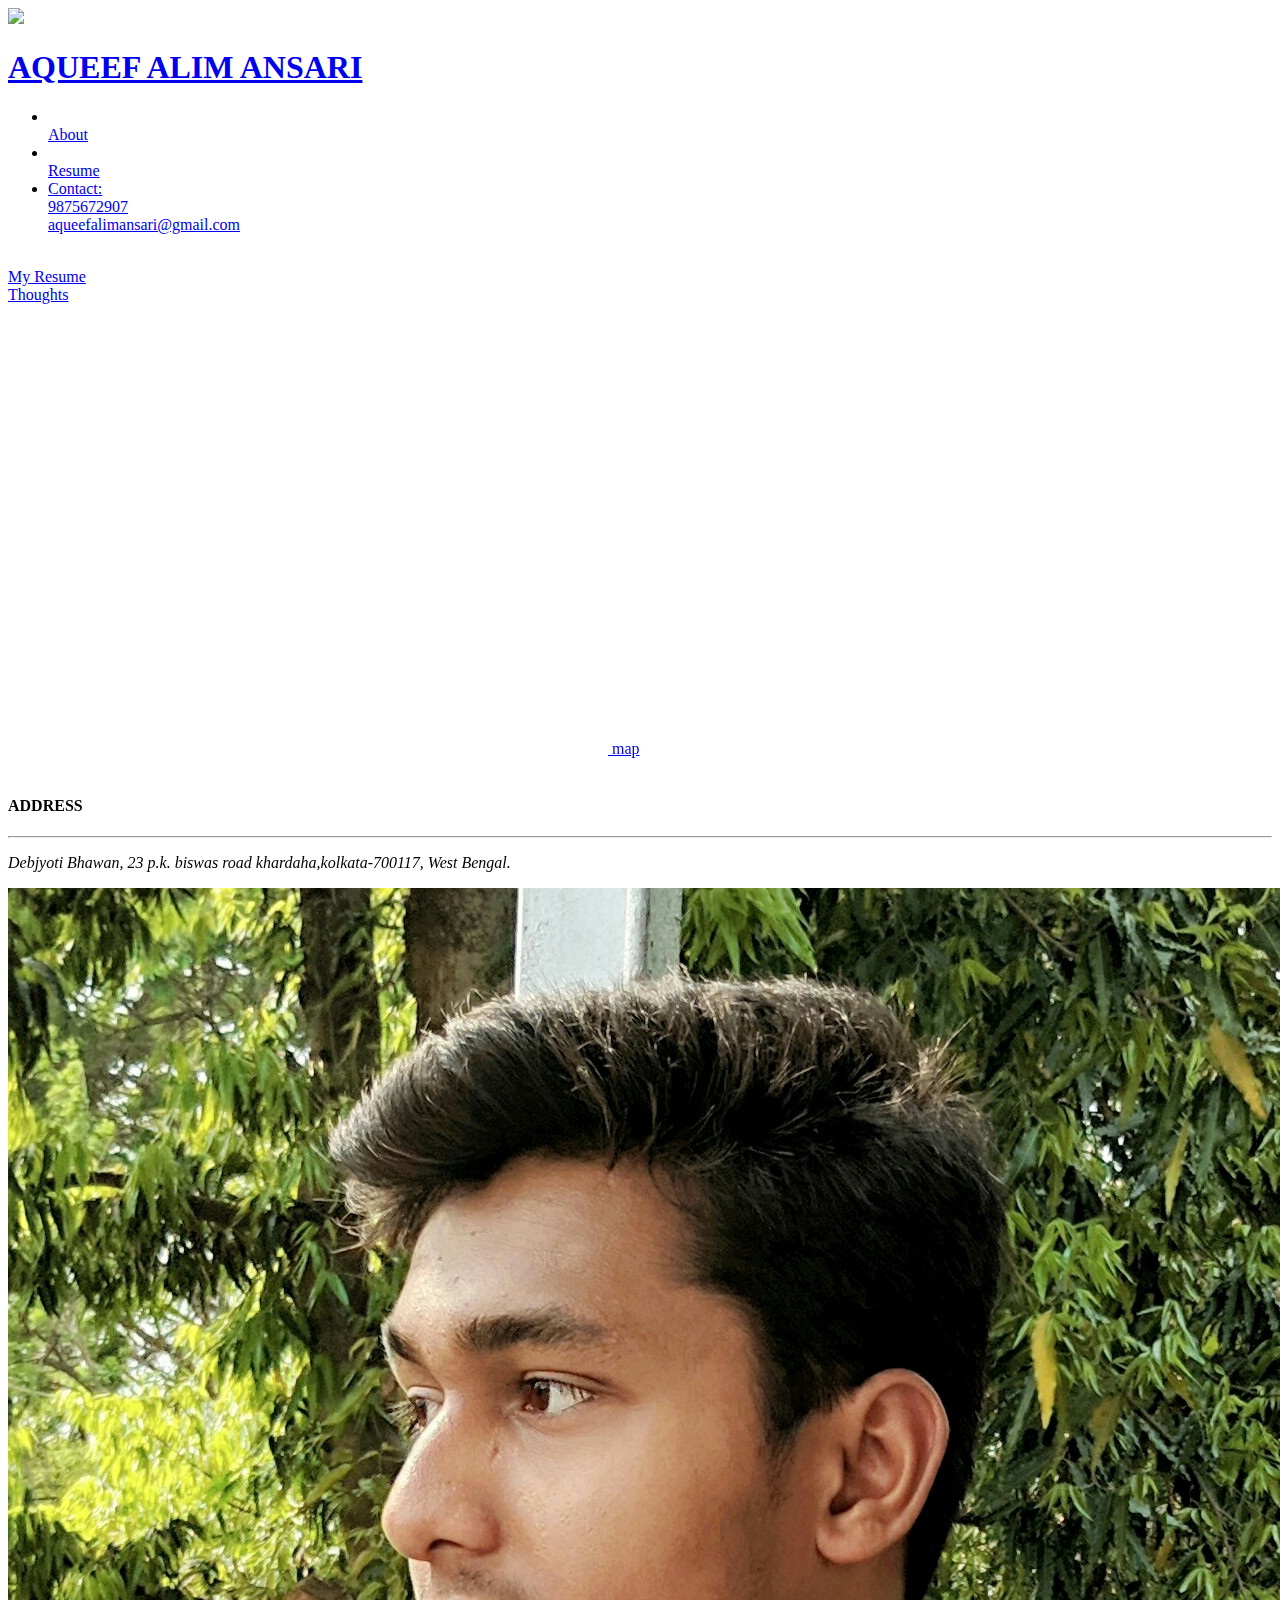
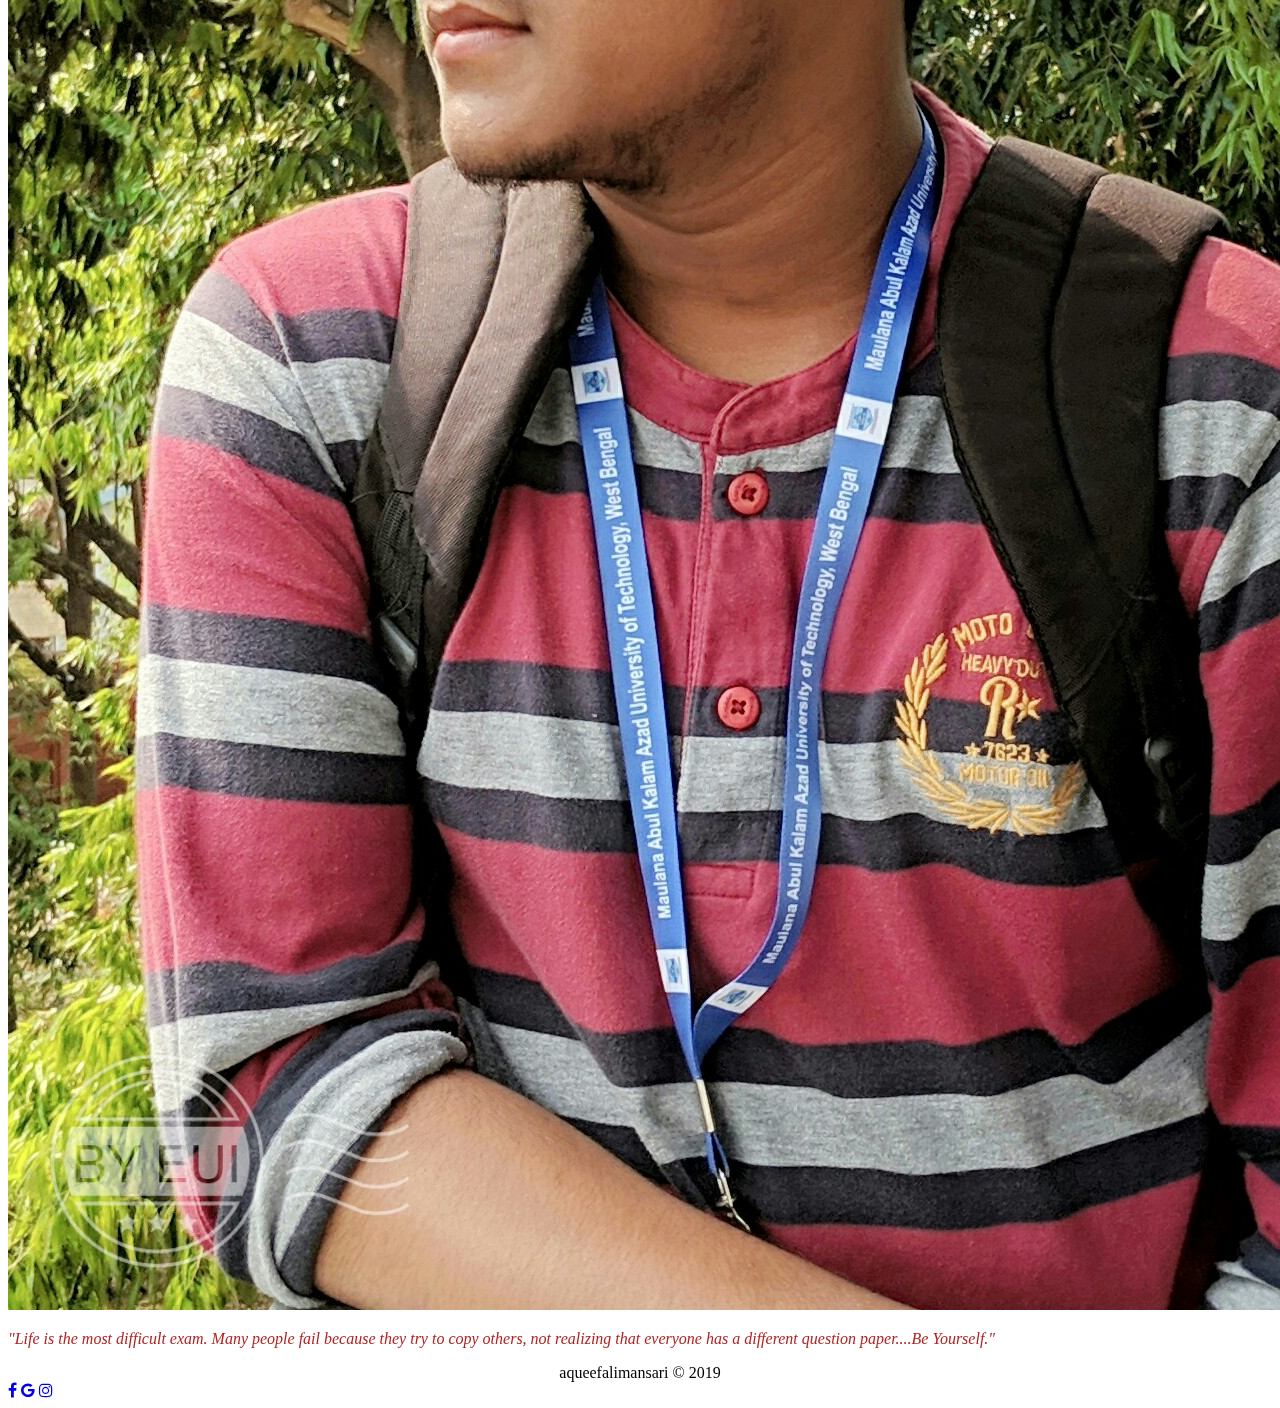
==== website/my_resume.html @ 7e091870 "Add files via upload" ====
<!DOCTYPE html>
<html lang="en">
<head>
	<meta charset="utf-8">
	<meta http-equiv="X-UA-Compatible" content="IE=edge">
	<meta name="viewport" content="width=device-width, initial-scale=1">
	<link rel="stylesheet" href="https://cdnjs.cloudflare.com/ajax/libs/font-awesome/4.7.0/css/font-awesome.min.css">
	<title>AQUEEF</title>
	<link rel="stylesheet" href="css/bootstrap.min.css">
    <link rel="stylesheet" href="css/my_styles.css">
    <link href='https://fonts.googleapis.com/css?family=Oxygen:400,300,700' rel='stylesheet' type='text/css'>
    <link href='https://fonts.googleapis.com/css?family=Lora' rel='stylesheet' type='text/css'>
    <link href="https://fonts.googleapis.com/css?family=Lobster" rel="stylesheet" type="text/css">
   <script type="text/javascript" id="alert">
      alert("Do not open this website in your mobile phone. Maintenance under process!!")

  </script>

	
</head>
<body>
	<header>
		<nav id="header-nav" class="navbar navbar-default">
			<div class="container">
				<div class="navbar-header">
					<div id="navbar-name">
						<img id="navbar-img"  src="img/aaa.png" height="80px">
						<a id="navbar-title" href="my_resume.html"><h1>AQUEEF ALIM ANSARI</h1></a>
					</div>
					

				</div>
				<div id="collapsable-nav" class="collapse navbar-collapse">
           <ul id="nav-list" class="nav navbar-nav navbar-right">
            
            
            <li>
              <a href="#">
                <span class="glyphicon glyphicon-info-sign"></span><br class="hidden-xs"> About</a>
            </li>
            <li>
              <a href="../index.html">
                <span class="glyphicon glyphicon-certificate"></span><br class="hidden-xs">Resume</a>
            </li>
            <li id="phone" class="hidden-xs">
              <a href="mob: 9875672907" id="col">
              	<span class="glyphicon glyphicon-phone">Contact:</span>
                <div>9875672907</div><div>aqueefalimansari@gmail.com</div></a>

            </li>
          </ul>
        </div>
			</div>
			
		</nav>

	</header>

<!-- Home page -->	
	<div id="main-content" class="container">
		<div class="jumbotron">
			
		</div>
	<br class="hidden-xs">
	<div id="home-tiles" class="row">
      <div class="col-md-4 col-sm-6 col-xs-12">
        <a href="#"><div id="resume-tile"><span>My Resume</span></div></a>
      </div>
      <div class="col-md-4 col-sm-6 col-xs-12">
        <a href="#"><div id="thoughts-tile"><span>Thoughts</span></div></a>
      </div>
      <div class="col-md-4 col-sm-12 col-xs-12">
        <a href="https://www.google.com/maps/place/The+Khardah+Cooperative+Bank+Limited/@22.7251678,88.3642357,17z/data=!3m1!4b1!4m5!3m4!1s0x39f89b9ea1f4c049:0x921e02a46aa69893!8m2!3d22.7251629!4d88.3664244" target="_blank">
          <div id="map-tile">
          	<iframe src="https://www.google.com/maps/embed?pb=!1m18!1m12!1m3!1d3680.082819735835!2d88.36423571496235!3d22.725162885104535!2m3!1f0!2f0!3f0!3m2!1i1024!2i768!4f13.1!3m3!1m2!1s0x39f89b9ea1f4c049%3A0x921e02a46aa69893!2sThe+Khardah+Cooperative+Bank+Limited!5e0!3m2!1sen!2sin!4v1565971108643!5m2!1sen!2sin" width="600" height="450" frameborder="0" style="border:0" allowfullscreen></iframe>
            <span>map</span>
          </div>
        </a>
      </div>
    </div><!-- End of #home-tiles -->

	</div>
<br class="hidden-xs">
    <div class="fullcard">
      <div class="address">
        <h4>ADDRESS</h4>
        <hr>
        <p><em>Debjyoti Bhawan, 23 p.k. biswas road khardaha,kolkata-700117, West Bengal.</em></p>
      </div>
      <div class="cs">
        <img src="aqueef.jpg" class="center" class="img-responsive visible-xs">
      </div>
      <div class="ext">
        <p id="thgt" style="color: #b22222">
          <em>
            "Life is the most difficult exam.
            Many people fail because they try to copy others, not realizing that everyone has a different question paper....Be Yourself."
          </em>
        </p>
      </div>
    </div>
	

<footer id="foot">
  <div style="text-align: center;" class="int">aqueefalimansari &copy; 2019</div>
</footer>
	



	


<!-- social media-->	

	<div class="icon-bar">
  	<a href="https://www.facebook.com/akif.alimansari?ref=bookmarks" class="facebook" target="_blank"><i class="fa fa-facebook"></i></a> 
  	
  	<a href="#" class="google"><i class="fa fa-google"></i></a> 
  	<a href="https://www.instagram.com/aqueefalim/" class="instagram" target="_blank"><i class="fa fa-instagram"></i></a>
 <!--social media ends--> 	
  	
</body>
</html>
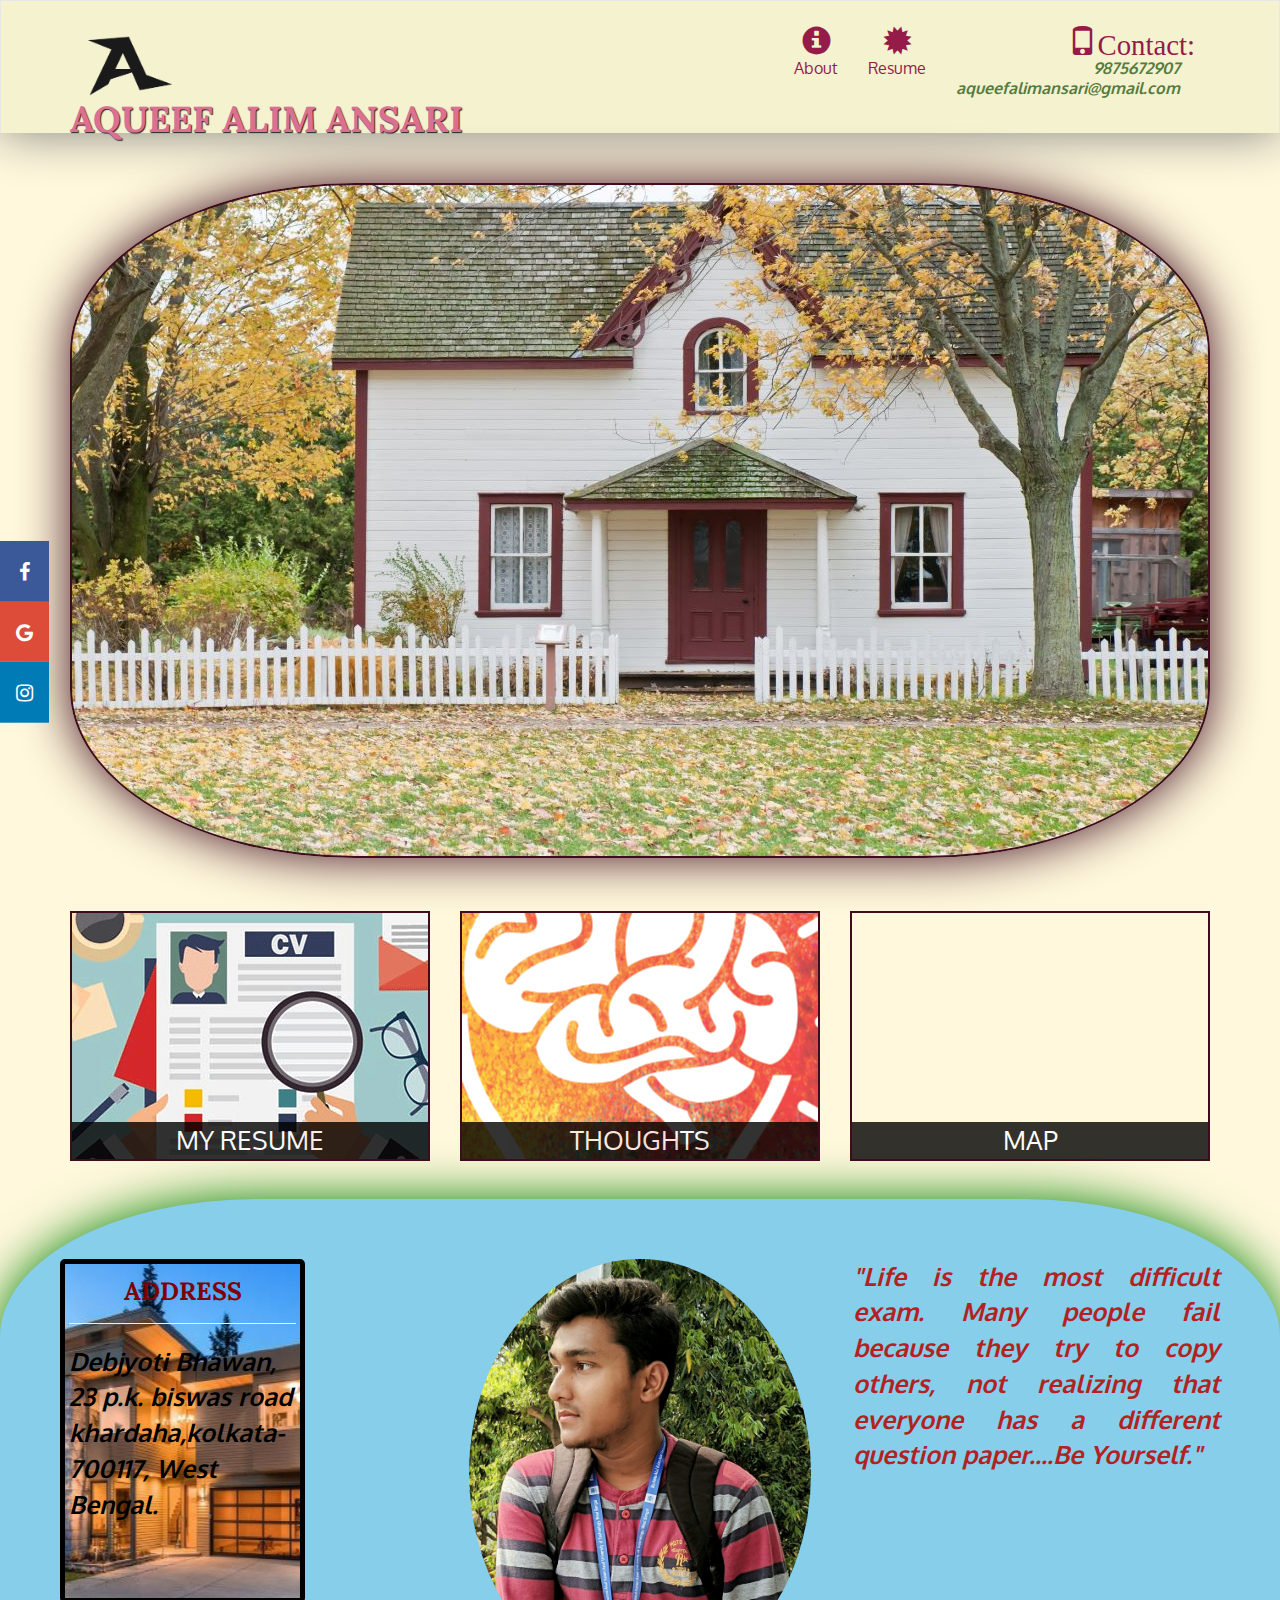
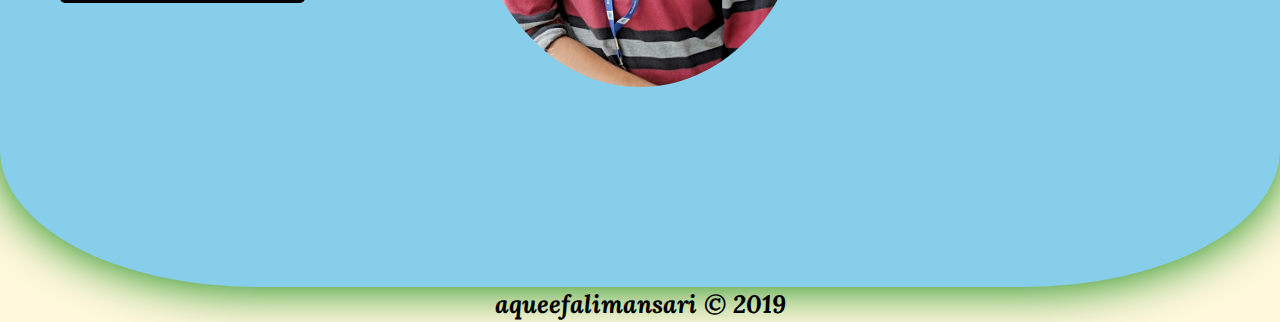
==== commit 563034b4: "Update my_resume.html" ====
--- a/website/my_resume.html
+++ b/website/my_resume.html
@@ -64,7 +64,7 @@
 	<br class="hidden-xs">
 	<div id="home-tiles" class="row">
       <div class="col-md-4 col-sm-6 col-xs-12">
-        <a href="#"><div id="resume-tile"><span>My Resume</span></div></a>
+        <a href="../index.html"><div id="resume-tile"><span>My Resume</span></div></a>
       </div>
       <div class="col-md-4 col-sm-6 col-xs-12">
         <a href="#"><div id="thoughts-tile"><span>Thoughts</span></div></a>
@@ -121,4 +121,4 @@
  <!--social media ends--> 	
   	
 </body>
-</html>+</html>
--- a/website/css/my_styles.css
+++ b/website/css/my_styles.css
@@ -0,0 +1,330 @@
+
+body {
+  font-size: 16px;
+  color: #fff;
+  background-color: #fff8dc;
+  font-family: 'Oxygen', sans-serif;
+
+}
+
+#header-nav{
+	background-color:  #f5f2d0;
+	border-radius: 0;
+	border-bottom: 100px;
+  
+  box-shadow: 0 0 50px grey;
+}
+
+#navbar-name {
+  padding-top: 25px;
+}
+h1 {
+	font-family: Lobster;
+}
+
+#navbar-name h1 {
+	font-family: 'Lora', sans-serif;
+	font-weight: bold;
+	color: #db7093;
+	text-transform: uppercase;
+	text-shadow: 1px 1px 1px #222;
+	margin-top: 0;
+  margin-bottom: 0;
+  line-height: .75;
+}
+#navbar-name a:hover, #navbar-name a:focus {
+  text-decoration: none;
+}
+
+
+
+.container .jumbotron {
+  box-shadow: 0 0 50px #3F0C1F;
+  border: 2px solid #3F0C1F;
+  border-radius: 25%;
+  position: relative;
+}
+
+  /* End Home Page */
+
+.container .jumbotron {
+    margin-top: 30px;
+    padding: 0;
+  }
+ @media (min-width: 1200px) {
+  .container .jumbotron {
+    background: url('../img/h_1200.jpg') no-repeat;
+    height: 675px;
+    background-position: center;
+  }
+}
+ @media (min-width: 992px) and (max-width: 1199px) {
+  /* Header */
+  
+  /* Home Page */
+  .container .jumbotron {
+    background: url('../img/h_992.jpg') no-repeat;
+    height: 558px;
+    background-position: center;
+  }
+  /* End Home Page */
+  #navbar-img {
+    height: 40px;
+  }
+  .int {
+    font-size: 18px;
+  }
+  .address {
+    height: 500px;
+  }
+
+}
+ @media (min-width: 768px) and (max-width: 991px) {
+  /* Home Page */
+  .container .jumbotron {
+    background: url('../img/h_768.jpg') no-repeat;
+    height: 432px;
+    background-position: center;
+  }
+  /* End Home Page */
+  .int {
+    font-size: 10px;
+  }
+  .address {
+    height: 500px
+  }
+}
+@media (max-width: 768px){
+  .container .jumbotron {
+    background: url('../img/h_680.jpg') no-repeat;
+    height: 380px;
+    background-position: center;
+  }
+  .int {
+    font-size: 5px;
+  }
+  .address {
+    height: 500px;
+  }
+}
+
+@media (min-width: 767px) {
+  /* Header */
+  .navbar-name {
+    padding-top: 10px;
+    height: 80px;
+  }
+
+  .navbar-name h1 { /* Restaurant name */
+    padding-top: 10px;
+    font-size: 5vw; /* 1vw = 1% of viewport width */
+  }
+  
+  .navbar-name{
+  	float: left;
+  }
+ }   
+
+.icon-bar {
+  position: fixed;
+  top: 50%;
+  -webkit-transform: translateY(50%);
+  -ms-transform: translateY(50%);
+  transform: translateY(50%);
+}
+
+/* Style the icon bar links */
+.icon-bar a {
+  display: block;
+  text-align: center;
+  padding: 16px;
+  transition: all 0.3s ease;
+  color: white;
+  font-size: 20px;
+}
+
+/* Style the social media icons with color, if you want */
+.icon-bar a:hover {
+  background-color: #000;
+}
+
+.facebook {
+  background: #3B5998;
+  color: white;
+}
+
+.twitter {
+  background: #55ACEE;
+  color: white;
+}
+
+.google {
+  background: #dd4b39;
+  color: white;
+}
+
+.instagram {
+  background: #007bb5;
+  color: white;
+}
+#phone{
+	font-style: italic;
+	font-weight: bold;
+
+}
+#col{
+	color: rgb(150,0,0);
+	float: left;
+}
+#nav-list {
+  margin-top: 10px;
+}
+#nav-list a {
+  color: #951C49;
+  text-align: center;
+}
+
+#nav-list a span {
+  font-size: 1.8em;
+
+}
+
+#phone a { /* Phone number */
+  text-align: right;
+  padding-bottom: 0;
+}
+#phone div { /* We Deliver */
+  color: #557c3e;
+  text-align: right;
+  padding-right: 15px;
+}
+
+.center {
+  display: block;
+  margin-left: auto;
+  margin-right: auto;
+  width: 80%;
+  border-radius: 100%;
+  margin-top: 60px;
+  margin-bottom: 200px;
+}
+
+
+#resume-tile, #thoughts-tile, #map-tile {
+  height: 250px;
+  width: 100%;
+  margin-bottom: 15px;
+  position: relative;
+  border: 2px solid #3F0C1F;
+  overflow: hidden;
+}
+#resume-tile:hover, #thoughts-tile:hover, #map-tile:hover {
+  box-shadow: 0 1px 5px 1px #cccccc;
+}
+#resume-tile {
+  background: url('../resume.png') no-repeat;
+  background-position: center;
+}
+#thoughts-tile {
+  background: url('../Thought-LB.png') no-repeat;
+  background-position: center;
+}
+#resume-tile span, #thoughts-tile span, #map-tile span {
+  position: absolute;
+  bottom: 0;
+  right: 0;
+  width: 100%;
+  text-align: center;
+  font-size: 1.6em;
+  text-transform: uppercase;
+  background-color: #000;
+  color: #fff;
+  opacity: .8;
+}
+
+h4 {
+  text-align: center;
+  height: 25px;
+  font-family: 'Lora', sans-serif;
+  font-weight: bold;
+  font-size: 25px;
+  color: #800000;
+
+}
+
+.fullcard {
+    font-size: 40px;
+    min-height: 300px;
+    width: 100%;
+    height: 50%;
+    background: #87ceeb;
+    display: grid;
+    grid-template-columns: 1fr 1fr 1fr;
+    
+    /* add your code below this line */
+    border-radius: 20%;
+    
+    /* add your code above this line */
+    box-shadow: 0 0 50px green;
+    animation-name: rainbow;
+    animation-duration: 20s;
+  }
+  @keyframes rainbow {
+    0% {
+      background-color: #ff6347; 
+    }
+    20% {
+      background-color: #ffff00;
+    }
+    40% {
+      background-color: #7d3c98;
+    }
+    65% {
+      background-color: #ff1493;
+    }
+    80% {
+      background-color: #87ceeb
+    }
+    100% {
+      background-color: #ffd700;
+    }
+  }
+  @media (min-width: 720) and (max-width: 1200px){
+    .fullcard {
+          height: 500px;
+    }
+    .ext {
+        font-size: 5px;
+    }
+  }
+.address {
+  background: url('../home_432.jpg') no-repeat;
+  background-position: center;
+
+  width: 245px;
+  height: 50%;
+  border: 5px solid black;
+  border-radius: 5px;
+  margin: 60px;
+  margin-left: 60px;
+  padding: 4px;
+}
+
+p {
+  font-size: 25px;
+  color: black;
+  font-weight: bold;
+  font-style: italic;
+}
+#thgt {
+  margin-top: 60px;
+  margin-right: 60px;
+  text-align: justify;
+}
+#foot{
+  font-weight: bold;
+  font-family: 'Lora';
+  font-size: 25px;
+  color: black;
+  font-style: italic;
+}
